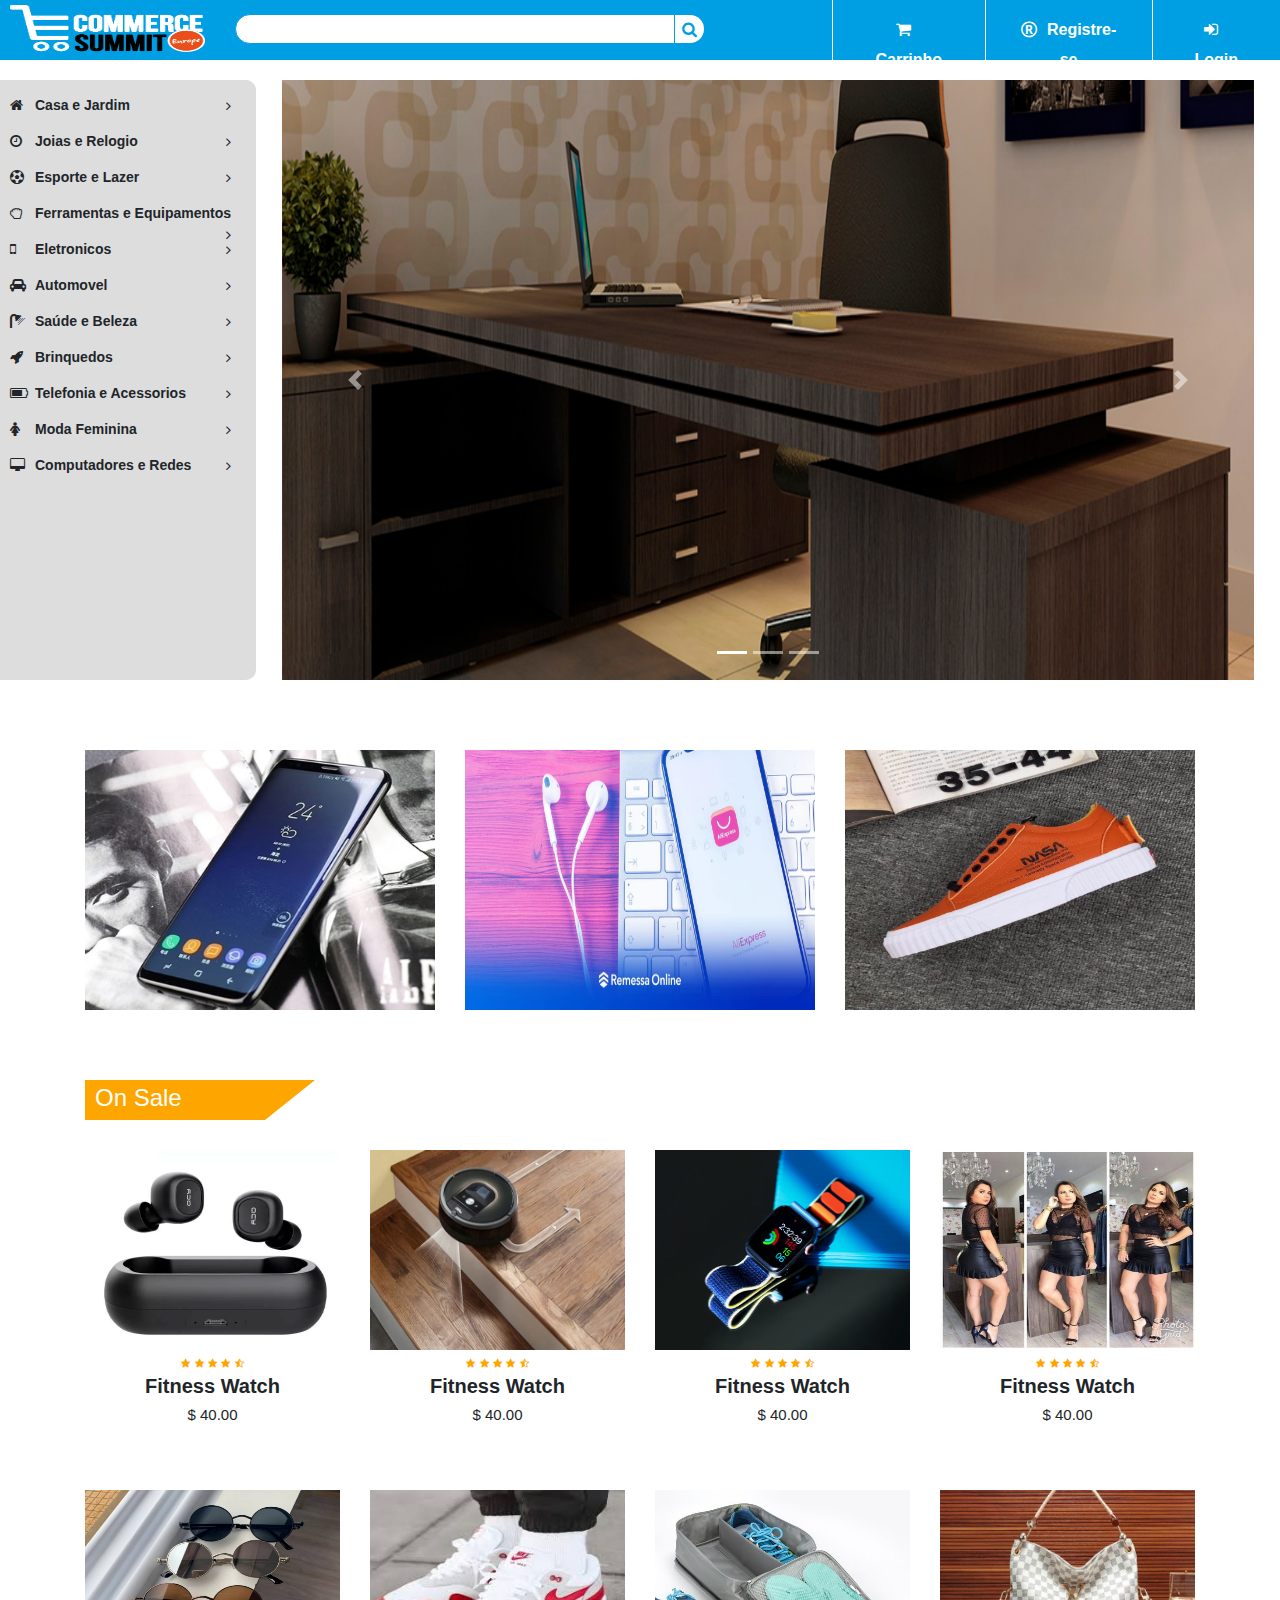
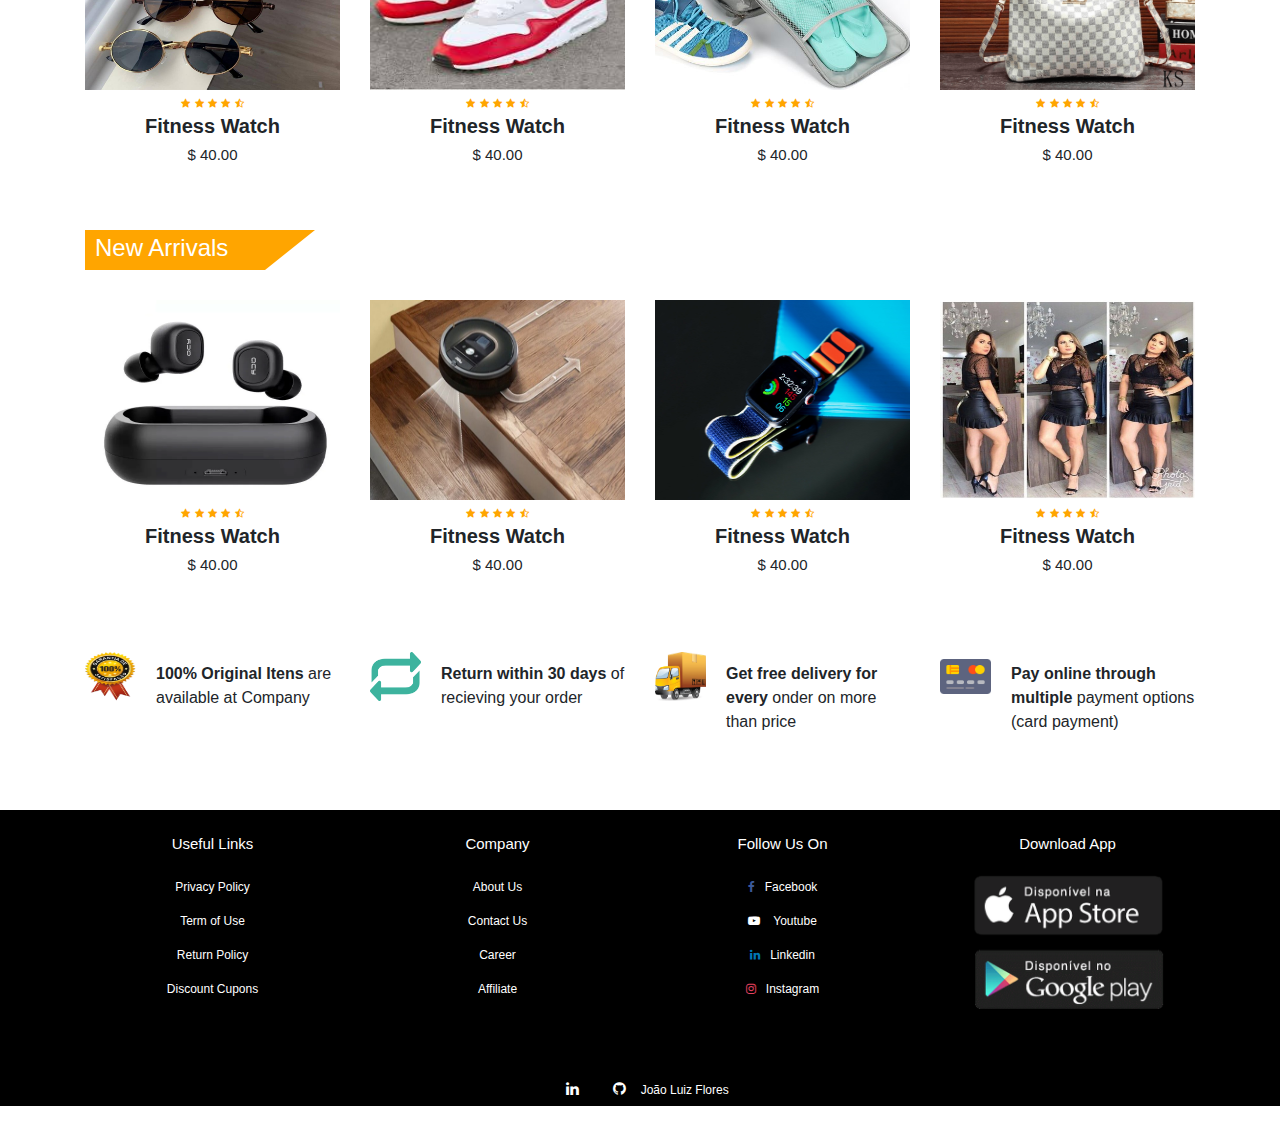
==== index.html @ a2156ac3 "e-comerce" ====
<!DOCTYPE html>
<html lang="en">
<head>
    <meta charset="UTF-8">
    <meta name="viewport" content="width=device-width, initial-scale=1.0">
    <meta http-equiv="X-UA-Compatible" content="ie=edge">
    <title>E-comerce</title>
    <link rel="stylesheet" href="assets/css/style.css">
    <link rel="stylesheet" href="https://stackpath.bootstrapcdn.com/bootstrap/4.4.1/css/bootstrap.min.css">
    <link rel="stylesheet" href="https://maxcdn.bootstrapcdn.com/font-awesome/4.7.0/css/font-awesome.min.css">
    <script src="assets/js/jquery-3.3.1.min.js"></script>
    <script src="https://stackpath.bootstrapcdn.com/bootstrap/4.4.1/js/bootstrap.min.js"></script>
    <script src="https://stackpath.bootstrapcdn.com/bootstrap/4.4.1/js/bootstrap.bundle.min.js" ></script>
</head>
<body>


    <div class="top-nav-bar " id="topo">
        <div class="menu-mobile" onclick="toggleMenu()">
            <div class="linha"></div>
            <div class="linha"></div>
            <div class="linha"></div>
        </div>
        <div class="search-box">
            <img src="assets/img/logo2.png" class="logo2" id="logo2">
            <input type="text" name="" id="" class="form-search">
            <span class="input-text"><i class="fa fa-search"></i></span>
        </div>


        <div class="menu-bar">
            <ul>
                <li><a href=""><i class="fa fa-shopping-cart"></i> Carrinho</a></li> 
                <li><a href="cadastro.html"><i class="fa fa-registered" aria-hidden="true"></i>Registre-se</a></li> 
                <li><a href=""><i class="fa fa-sign-in" aria-hidden="true"></i>Login</a></li> 
            </ul>
        </div>
    </div>



    <section class="header">
        <div class="side-menu">
            <ul>
                <li><i class="fa fa-home" ></i>Casa e Jardim<i class="fa fa-angle-right" ></i>
                    <ul>
                        <li>Sub Menu-1</li>
                        <li>Sub Menu-2</li>
                        <li>Sub Menu-3</li>
                        <li>Sub Menu-4</li>
                    </ul>
                </li>
                <li><i class="fa fa-clock-o"></i>Joias e Relogio<i class="fa fa-angle-right" > </i>
                    <ul>
                        <li>Sub Menu-1</li>
                        <li>Sub Menu-2</li>
                        <li>Sub Menu-3</li>
                        <li>Sub Menu-4</li>
                    </ul>
                </li>
                <li><i class="fa fa-futbol-o" ></i>Esporte e Lazer<i class="fa fa-angle-right" ></i>
                    <ul>
                        <li>Sub Menu-1</li>
                        <li>Sub Menu-2</li>
                        <li>Sub Menu-3</li>
                        <li>Sub Menu-4</li>
                    </ul>
                </li>

                <li><i class="fa fa-hand-rock-o" ></i>Ferramentas e Equipamentos<i class="fa fa-angle-right" ></i>
                    <ul>
                        <li>Sub Menu-1</li>
                        <li>Sub Menu-2</li>
                        <li>Sub Menu-3</li>
                        <li>Sub Menu-4</li>
                    </ul>
                </li>

                <li><i class="fa fa-mobile" ></i>Eletronicos<i class="fa fa-angle-right" ></i>
                    <ul>
                        <li>Sub Menu-1</li>
                        <li>Sub Menu-2</li>
                        <li>Sub Menu-3</li>
                        <li>Sub Menu-4</li>
                    </ul>
                </li>

                <li><i class="fa fa-car" ></i>Automovel<i class="fa fa-angle-right" ></i>
                    <ul>
                        <li>Sub Menu-1</li>
                        <li>Sub Menu-2</li>
                        <li>Sub Menu-3</li>
                        <li>Sub Menu-4</li>
                    </ul>
                </li>

                <li><i class="fa fa-shower"></i>Saúde e Beleza<i class="fa fa-angle-right" ></i>
                    <ul>
                        <li>Sub Menu-1</li>
                        <li>Sub Menu-2</li>
                        <li>Sub Menu-3</li>
                        <li>Sub Menu-4</li>
                    </ul>
                </li>

                <li><i class="fa fa-rocket" ></i>Brinquedos<i class="fa fa-angle-right" ></i>
                    <ul>
                        <li>Sub Menu-1</li>
                        <li>Sub Menu-2</li>
                        <li>Sub Menu-3</li>
                        <li>Sub Menu-4</li>
                    </ul>
                </li>

                <li><i class="fa fa-battery-three-quarters"></i>Telefonia e Acessorios<i class="fa fa-angle-right" ></i>
                    <ul>
                        <li>Sub Menu-1</li>
                        <li>Sub Menu-2</li>
                        <li>Sub Menu-3</li>
                        <li>Sub Menu-4</li>
                    </ul>
                </li>

                <li><i class="fa fa-female" ></i>Moda Feminina<i class="fa fa-angle-right" ></i>
                    <ul>
                        <li>Sub Menu-1</li>
                        <li>Sub Menu-2</li>
                        <li>Sub Menu-3</li>
                        <li>Sub Menu-4</li>
                    </ul>
                </li>

                <li><i class="fa fa-desktop" ></i>Computadores e Redes<i class="fa fa-angle-right" ></i>
                    <ul>
                        <li>Sub Menu-1</li>
                        <li>Sub Menu-2</li>
                        <li>Sub Menu-3</li>
                        <li>Sub Menu-4</li>
                    </ul>
                </li>
            </ul>
        </div>
    

        <div class="banner">
            <div id="carouselExampleIndicators" class="carousel slide" data-ride="carousel">
                <ol class="carousel-indicators">
                  <li data-target="#carouselExampleIndicators" data-slide-to="0" class="active"></li>
                  <li data-target="#carouselExampleIndicators" data-slide-to="1"></li>
                  <li data-target="#carouselExampleIndicators" data-slide-to="2"></li>
                </ol>
                <div class="carousel-inner">
                  <div class="carousel-item active">
                    <img class="d-block w-100" src="assets/img/bg01.jpg" alt="First slide">
                  </div>
                  <div class="carousel-item">
                    <img class="d-block w-100" src="assets/img/bg02.jpg" alt="Second slide">
                  </div>
                  <div class="carousel-item">
                    <img class="d-block w-100" src="assets/img/bg03.jpg" alt="Third slide">
                  </div>
                </div>
                <a class="carousel-control-prev" href="#carouselExampleIndicators" role="button" data-slide="prev">
                  <span class="carousel-control-prev-icon" aria-hidden="true"></span>
                  <span class="sr-only">Previous</span>
                </a>
                <a class="carousel-control-next" href="#carouselExampleIndicators" role="button" data-slide="next">
                  <span class="carousel-control-next-icon" aria-hidden="true"></span>
                  <span class="sr-only">Next</span>
                </a>
              </div>
        </div>


       
    </section>



    <section class="featured-categories">
        <div class="container">
            <div class="row">
                <div class="col-md-4 apagar">
                    <img src="assets/img/pro01.jpg">
                </div>

                <div class="col-md-4 apagar">
                    <img src="assets/img/pro02.jpg">
                </div>

                <div class="col-md-4 apagar">
                    <img src="assets/img/pro03.jpg">
                </div>
            </div>
        </div>
    </section>




    <section class="on-sale">
        <div class="container">
            <div class="title-box">
                <h2>On Sale</h2>
            </div>
            <div class="row">
                <div class="col-md-3">
                    <div class="product-top">
                        <img src="assets/img/pro03.webp">

                        <div class="overlay-right">
                            <button type="button" class="btn btn-secondaty" title="Quick Shop">
                                <i class="fa fa-eye"> </i>
                            </button>

                            <button type="button" class="btn btn-secondaty" title="Add to Wish-List">
                                <i class="fa fa-heart-o"> </i>
                            </button>

                            <button type="button" class="btn btn-secondaty" title="Add to Cart">
                                <i class="fa fa-shopping-cart"> </i>
                            </button>
                        </div>
                    </div>
                    
                    
                    <div class="product-bottom text-center">
                        <i class="fa fa-star"></i>
                        <i class="fa fa-star"></i>
                        <i class="fa fa-star"></i>
                        <i class="fa fa-star"></i>
                        <i class="fa fa-star-half-o"></i>
                            <h3>Fitness Watch</h3>
                            <h5>$ 40.00</h5>
                    </div>

                </div>

                <div class="col-md-3">
                    <div class="product-top">
                        <img src="assets/img/gal01.jpg">

                        <div class="overlay-right">
                            <button type="button" class="btn btn-secondaty" title="Quick Shop">
                                <i class="fa fa-eye"> </i>
                            </button>

                            <button type="button" class="btn btn-secondaty" title="Add to Wish-List">
                                <i class="fa fa-heart-o"> </i>
                            </button>

                            <button type="button" class="btn btn-secondaty" title="Add to Cart">
                                <i class="fa fa-shopping-cart"> </i>
                            </button>
                        </div>
                    </div>
                    
                    
                    <div class="product-bottom text-center">
                        <i class="fa fa-star"></i>
                        <i class="fa fa-star"></i>
                        <i class="fa fa-star"></i>
                        <i class="fa fa-star"></i>
                        <i class="fa fa-star-half-o"></i>
                            <h3>Fitness Watch</h3>
                            <h5>$ 40.00</h5>
                    </div>

                </div>

                <div class="col-md-3">
                    <div class="product-top">
                        <img src="assets/img/gal04.jpg">

                        <div class="overlay-right">
                            <button type="button" class="btn btn-secondaty" title="Quick Shop">
                                <i class="fa fa-eye"> </i>
                            </button>

                            <button type="button" class="btn btn-secondaty" title="Add to Wish-List">
                                <i class="fa fa-heart-o"> </i>
                            </button>

                            <button type="button" class="btn btn-secondaty" title="Add to Cart">
                                <i class="fa fa-shopping-cart"> </i>
                            </button>
                        </div>
                    </div>
                    
                    
                    <div class="product-bottom text-center">
                        <i class="fa fa-star"></i>
                        <i class="fa fa-star"></i>
                        <i class="fa fa-star"></i>
                        <i class="fa fa-star"></i>
                        <i class="fa fa-star-half-o"></i>
                            <h3>Fitness Watch</h3>
                            <h5>$ 40.00</h5>
                    </div>

                </div>

                <div class="col-md-3">
                    <div class="product-top">
                        <img src="assets/img/gal06.jpg">

                        <div class="overlay-right">
                            <button type="button" class="btn btn-secondaty" title="Quick Shop">
                                <i class="fa fa-eye"> </i>
                            </button>

                            <button type="button" class="btn btn-secondaty" title="Add to Wish-List">
                                <i class="fa fa-heart-o"> </i>
                            </button>

                            <button type="button" class="btn btn-secondaty" title="Add to Cart">
                                <i class="fa fa-shopping-cart"> </i>
                            </button>
                        </div>
                    </div>
                    
                    
                    <div class="product-bottom text-center">
                        <i class="fa fa-star"></i>
                        <i class="fa fa-star"></i>
                        <i class="fa fa-star"></i>
                        <i class="fa fa-star"></i>
                        <i class="fa fa-star-half-o"></i>
                            <h3>Fitness Watch</h3>
                            <h5>$ 40.00</h5>
                    </div>

                </div>
            </div>




            <div class="row mt-5">
                <div class="col-md-3">
                    <div class="product-top">
                        <img src="assets/img/gale05.jpg">

                        <div class="overlay-right">
                            <button type="button" class="btn btn-secondaty" title="Quick Shop">
                                <i class="fa fa-eye"> </i>
                            </button>

                            <button type="button" class="btn btn-secondaty" title="Add to Wish-List">
                                <i class="fa fa-heart-o"> </i>
                            </button>

                            <button type="button" class="btn btn-secondaty" title="Add to Cart">
                                <i class="fa fa-shopping-cart"> </i>
                            </button>
                        </div>
                    </div>
                    
                    
                    <div class="product-bottom text-center">
                        <i class="fa fa-star"></i>
                        <i class="fa fa-star"></i>
                        <i class="fa fa-star"></i>
                        <i class="fa fa-star"></i>
                        <i class="fa fa-star-half-o"></i>
                            <h3>Fitness Watch</h3>
                            <h5>$ 40.00</h5>
                    </div>

                </div>

                <div class="col-md-3">
                    <div class="product-top">
                        <img src="assets/img/gal03.jpeg">

                        <div class="overlay-right">
                            <button type="button" class="btn btn-secondaty" title="Quick Shop">
                                <i class="fa fa-eye"> </i>
                            </button>

                            <button type="button" class="btn btn-secondaty" title="Add to Wish-List">
                                <i class="fa fa-heart-o"> </i>
                            </button>

                            <button type="button" class="btn btn-secondaty" title="Add to Cart">
                                <i class="fa fa-shopping-cart"> </i>
                            </button>
                        </div>
                    </div>
                    
                    
                    <div class="product-bottom text-center">
                        <i class="fa fa-star"></i>
                        <i class="fa fa-star"></i>
                        <i class="fa fa-star"></i>
                        <i class="fa fa-star"></i>
                        <i class="fa fa-star-half-o"></i>
                            <h3>Fitness Watch</h3>
                            <h5>$ 40.00</h5>
                    </div>

                </div>

                <div class="col-md-3">
                    <div class="product-top">
                        <img src="assets/img/gal07.jpg">

                        <div class="overlay-right">
                            <button type="button" class="btn btn-secondaty" title="Quick Shop">
                                <i class="fa fa-eye"> </i>
                            </button>

                            <button type="button" class="btn btn-secondaty" title="Add to Wish-List">
                                <i class="fa fa-heart-o"> </i>
                            </button>

                            <button type="button" class="btn btn-secondaty" title="Add to Cart">
                                <i class="fa fa-shopping-cart"> </i>
                            </button>
                        </div>
                    </div>
                    
                    
                    <div class="product-bottom text-center">
                        <i class="fa fa-star"></i>
                        <i class="fa fa-star"></i>
                        <i class="fa fa-star"></i>
                        <i class="fa fa-star"></i>
                        <i class="fa fa-star-half-o"></i>
                            <h3>Fitness Watch</h3>
                            <h5>$ 40.00</h5>
                    </div>

                </div>

                <div class="col-md-3">
                    <div class="product-top">
                        <img src="assets/img/gal08.png">

                        <div class="overlay-right">
                            <button type="button" class="btn btn-secondaty" title="Quick Shop">
                                <i class="fa fa-eye"> </i>
                            </button>

                            <button type="button" class="btn btn-secondaty" title="Add to Wish-List">
                                <i class="fa fa-heart-o"> </i>
                            </button>

                            <button type="button" class="btn btn-secondaty" title="Add to Cart">
                                <i class="fa fa-shopping-cart"> </i>
                            </button>
                        </div>
                    </div>
                    
                    
                    <div class="product-bottom text-center">
                        <i class="fa fa-star"></i>
                        <i class="fa fa-star"></i>
                        <i class="fa fa-star"></i>
                        <i class="fa fa-star"></i>
                        <i class="fa fa-star-half-o"></i>
                            <h3>Fitness Watch</h3>
                            <h5>$ 40.00</h5>
                    </div>

                </div>
            </div>
        </div>
    </section>


    <section class="new-products mt-5">
        <div class="container">
            <div class="title-box">
                <h2>New Arrivals</h2>
            </div>
            <div class="row">
                <div class="col-md-3">
                    <div class="product-top">
                        <img src="assets/img/pro03.webp">

                        <div class="overlay-right">
                            <button type="button" class="btn btn-secondaty" title="Quick Shop">
                                <i class="fa fa-eye"> </i>
                            </button>

                            <button type="button" class="btn btn-secondaty" title="Add to Wish-List">
                                <i class="fa fa-heart-o"> </i>
                            </button>

                            <button type="button" class="btn btn-secondaty" title="Add to Cart">
                                <i class="fa fa-shopping-cart"> </i>
                            </button>
                        </div>
                    </div>
                    
                    
                    <div class="product-bottom text-center">
                        <i class="fa fa-star"></i>
                        <i class="fa fa-star"></i>
                        <i class="fa fa-star"></i>
                        <i class="fa fa-star"></i>
                        <i class="fa fa-star-half-o"></i>
                            <h3>Fitness Watch</h3>
                            <h5>$ 40.00</h5>
                    </div>

                </div>

                <div class="col-md-3">
                    <div class="product-top">
                        <img src="assets/img/gal01.jpg">

                        <div class="overlay-right">
                            <button type="button" class="btn btn-secondaty" title="Quick Shop">
                                <i class="fa fa-eye"> </i>
                            </button>

                            <button type="button" class="btn btn-secondaty" title="Add to Wish-List">
                                <i class="fa fa-heart-o"> </i>
                            </button>

                            <button type="button" class="btn btn-secondaty" title="Add to Cart">
                                <i class="fa fa-shopping-cart"> </i>
                            </button>
                        </div>
                    </div>
                    
                    
                    <div class="product-bottom text-center">
                        <i class="fa fa-star"></i>
                        <i class="fa fa-star"></i>
                        <i class="fa fa-star"></i>
                        <i class="fa fa-star"></i>
                        <i class="fa fa-star-half-o"></i>
                            <h3>Fitness Watch</h3>
                            <h5>$ 40.00</h5>
                    </div>

                </div>

                <div class="col-md-3">
                    <div class="product-top">
                        <img src="assets/img/gal04.jpg">

                        <div class="overlay-right">
                            <button type="button" class="btn btn-secondaty" title="Quick Shop">
                                <i class="fa fa-eye"> </i>
                            </button>

                            <button type="button" class="btn btn-secondaty" title="Add to Wish-List">
                                <i class="fa fa-heart-o"> </i>
                            </button>

                            <button type="button" class="btn btn-secondaty" title="Add to Cart">
                                <i class="fa fa-shopping-cart"> </i>
                            </button>
                        </div>
                    </div>
                    
                    
                    <div class="product-bottom text-center">
                        <i class="fa fa-star"></i>
                        <i class="fa fa-star"></i>
                        <i class="fa fa-star"></i>
                        <i class="fa fa-star"></i>
                        <i class="fa fa-star-half-o"></i>
                            <h3>Fitness Watch</h3>
                            <h5>$ 40.00</h5>
                    </div>

                </div>

                <div class="col-md-3">
                    <div class="product-top">
                        <img src="assets/img/gal06.jpg">

                        <div class="overlay-right">
                            <button type="button" class="btn btn-secondaty" title="Quick Shop">
                                <i class="fa fa-eye"> </i>
                            </button>

                            <button type="button" class="btn btn-secondaty" title="Add to Wish-List">
                                <i class="fa fa-heart-o"> </i>
                            </button>

                            <button type="button" class="btn btn-secondaty" title="Add to Cart">
                                <i class="fa fa-shopping-cart"> </i>
                            </button>
                        </div>
                    </div>
                    
                    
                    <div class="product-bottom text-center">
                        <i class="fa fa-star"></i>
                        <i class="fa fa-star"></i>
                        <i class="fa fa-star"></i>
                        <i class="fa fa-star"></i>
                        <i class="fa fa-star-half-o"></i>
                            <h3>Fitness Watch</h3>
                            <h5>$ 40.00</h5>
                    </div>

                </div>
            </div>
        </div>    
        


    </section>




    <section class="website-features">
        <div class="container">
            <div class="row">
                <div class="col-md-3 fearure-box" >
                    <img src="assets/img/selo-garantia.png">
                        <div class="feature-text">
                            <p><b>100% Original Itens</b> are available at Company</p>
                        </div>
                </div>

                <div class="col-md-3 fearure-box" >
                    <img src="assets/img/arrow.webp">
                        <div class="feature-text">
                            <p><b>Return within 30 days</b> of recieving your order</p>
                        </div>
                </div>

                <div class="col-md-3 fearure-box" >
                    <img src="assets/img/frete.webp">
                        <div class="feature-text">
                            <p><b>Get free delivery for every</b> onder on more than price</p>
                        </div>
                </div>

                <div class="col-md-3 fearure-box" >
                    <img src="assets/img/card.png">
                        <div class="feature-text">
                            <p><b>Pay online through multiple</b>  payment options (card payment) </p>
                        </div>
                </div>
            </div>
        </div>
    </section>


    <section class="footer">
        <div class="container text-center">
            <div class="row">
                <div class="col-md-3">
                    <h1>Useful Links</h1>
                    <p>Privacy Policy</p>
                    <p>Term of Use</p>
                    <p>Return Policy</p>
                    <p>Discount Cupons</p>
                </div>

                <div class="col-md-3">
                    <h1>Company</h1>
                    <p>About Us</p>
                    <p>Contact Us</p>
                    <p>Career</p>
                    <p>Affiliate</p>
                </div>

                <div class="col-md-3 icons-social ">
                    <h1>Follow Us On</h1>
                    <p><i class="fa fa-facebook" style="color:#3b5999 ;"></i>Facebook</p>
                    <p><i class="fa fa-youtube-play" style="color:#fff ;"></i> Youtube</p>
                    <p><i class="fa fa-linkedin" style="color:#0077B5 ;"></i>Linkedin</p>
                    <p><i class="fa fa-instagram" style="color:#e4405f"></i>Instagram</p>
                </div>

                <div class="col-md-3 footer-image">
                    <h1>Download App</h1>
                    <img src="assets/img/app.webp">
                </div>
            </div>
            <hr>
            <p class="copyright"><i class="fa fa-linkedin"></i> <i class="fa fa-github"></i>João Luiz Flores</p>
        </div>
    </section>


    

</body>
</html>
---- assets/css/style.css ----
*{
    margin: 0;
    padding: 0;
    box-sizing: border-box;
}

body{
    background-color: #f1f3f4;
    font-family: sans-serif;
}

.top-nav-bar{
    height: 60px;
    width: 100%;
    transition: 0.6s;
    z-index: 1000;
    border-bottom: 3px solid #009fe3;
    margin-bottom: 20px;
    background:  #009fe3;
    display:flex;
    justify-content: space-between;
}

.top-nav-bar.sticky{
    background:  #009fe3;
}


.logo2{
    height: 47px;
    width: 200px;
    margin: 5px 10px;
    margin-right: 30px;
}


.form-search{
    border-radius: 20px 0 0 20px;
    border: 1px solid #009fe3;
    width: 450px;
    height: 30px;
    align-self: center;
    
}

.input-text{
    border-radius: 0 20px 20px 0;
    background: #fff;
    height: 28px;
    width: 30px;
    align-self: center;
    line-height: 30px;
    text-align: center;
    color: #009fe3;
    cursor: pointer;
   
}

.search-box{
    display: inline-flex;
    width: 55%;
}

.menu-bar{
    width: 35%;
    height: 60px;
    float: right;

}



.menu-bar ul {
    display: inline-flex;
    float: right;
    
    margin-bottom: 3px;

}

.menu-bar ul li{
    border-left: 1px solid #fff;
    list-style: none;
    padding: 15px 35px;
    text-align: center;
    background: #009fe3;
    cursor: pointer;
    height: 60px;
    line-height: 30px;
}

.menu-bar ul li a {
    font-size: 16px;
    font-weight: bold;
    color: white;
    text-decoration: none;
}

.menu-bar ul li a .fa{
    margin-right: 10px;
}



.side-menu{
    height: 600px;
    width:20% ;
    font-size: 14px;
    float: left;
    z-index: 2;
    background-color: #ddd;
    border-radius: 0 10px 10px 0;
    z-index: 10;
    border-right: 5px solid #ddd;
    
}






.side-menu ul {
    margin-left: 10px;
    
    
}

.side-menu ul li{
    list-style: none;
    font-weight: bold;
    margin-top: 15px;
    cursor: pointer;
   
    
    
}

.side-menu ul li .fa{
    margin-left: 0px;
    margin-right: 10px;
    height: 10px;
    width: 15px;
}


.side-menu ul li:hover{
    color: #009fe3;
    
    
    
}

.side-menu ul li ul{
    display: none;
    z-index: 10;
    border-left: none;
  
  

}

.side-menu ul li:hover ul {
    
    display: block;
    height: 400px;
    margin-left: 19%;
    padding: 0 100px 10px 10px;
    position: fixed;
    background: #ececec;
    box-shadow: 1px 1px 4px 1px rgba(0,0,0,0.5);
    transform: translateY(-40px);
    border-left: none;
    border-radius: 0 10px 10px 0;
    
}

.side-menu ul li ul li:hover{
    color: black;
    transition: 1s
}



.fa-angle-right{
    margin-top: 4px;
    margin-right: 8px;
    float: right;

}

.menu-mobile{
    height: 60px;
    width: 60px;
    background-color: #ddd;
    cursor: pointer;
    display: none;
    
}

.linha{
    width: 40px;
    height: 3px;
    margin: 12px 10px;
    background-color: white;
}


.menu_open {
    transform: translateX(0px);
    transition: transform 200ms linear;
  }
  
  .menu_close {
    transform: translateX(-310px);
    transition: transform 200ms linear;
  }


  .banner{
      height: 600px;
      width: 76%;
      background-color: tomato;
      margin-left: 2%;
      margin-right: 2%;
  }

.header{
      display: flex;
  }

  .carousel-item img{
      height: 600px;
      width: 100%;
      
  }


  .featured-categories{
      margin:  50px 0;

  }

  .featured-categories img{
      width: 100%;
      padding: 20px 0;
      transition: 1s;
      cursor: pointer;
      height: 300px;
      width: 350px;
      
  }
  

  .featured-categories img:hover{
    transform: scale(1.1);
  }


  .title-box{
      background: orange;
      color:#fff;
      width: 180px;
      padding: 4px 10px;
      height: 40px;
      margin-bottom: 30px;
      display: flex;
      
  }

.title-box h2{
    font-size: 24px;

}

.title-box::after{
    content: '';
    border-top: 40px solid orange;
    border-right: 50px solid transparent;
    position: absolute;
    display: flex;
    margin-top: -4px;
    margin-left: 170px;
}


.product-top img{   
    width: 100%;
    height: 200px;

}

.overlay-right{
    display: block;
    opacity: 0;
    position: absolute;
    top: 10%;
    margin-left: 0;
    width: 70px;

}

.overlay-right .fa{
    cursor: pointer;
    background: #fff;
    color: #000;
    height: 35px;
    width: 35px;
    font-size: 20px;
    padding: 7px;
    margin-top: 5%;
    margin-bottom: 5%;

}

.overlay-right .btn-secondary{
    background: none !important;
    border: none !important;
    box-shadow: none !important;
}

.product-top:hover .overlay-right {
    opacity: 1;
    margin-left: 5%;
    transition: 0.5s;

}


.product-bottom .fa{
    color: orange;
    font-size: 10px;

}

.product-bottom h3{
    font-size: 20px;
    font-weight: bold;

}

.product-bottom h5{
    font-size: 15px;
    padding-bottom: 10px;
}


.new-products{
    margin: 50px 0;
}


.website-features{
    margin: 60px 0;

}

.website-features img{
    width: 20%;
    height: 50%;
    
}

.feature-text{
    margin-top: 10px;
    float: right;
    width: 80%;
    padding-left: 20px;
}

.feature-box{
   padding-top: 20px;
}



.footer{
    margin-top: 50px;
    background: #000;
    color: #fff;
}

.footer h1{
    font-size: 15px;
    margin: 25px 0;

}

.footer p {
    font-size: 12px;
}

.footer-image img{
    height: 200px;
    margin-top: -40px;
}

.copyright .fa{
    margin: 10px 15px;
    font-size: 15px;
}


.icons-social .fa{
    margin-right: 10px;
}







































@media only screen and (max-width:980px) {
    .top-nav-bar{
        height: 118px;
        
    }

    .search-box{
        width: 70%;
    }

        .menu-bar{
            width: 100%;
        }

        .menu-bar ul{
            margin: 10px 0;
            width: 100%;
        }

        .menu-bar ul li{
            height: 57px;
            width: 100%;
           
        }

        .menu-bar ul li a{
            font-size: 12px;
        }


        .logo,.logo2{
            width: 30%;
        }




}


















.conteudo{
    height: 2000px;
}
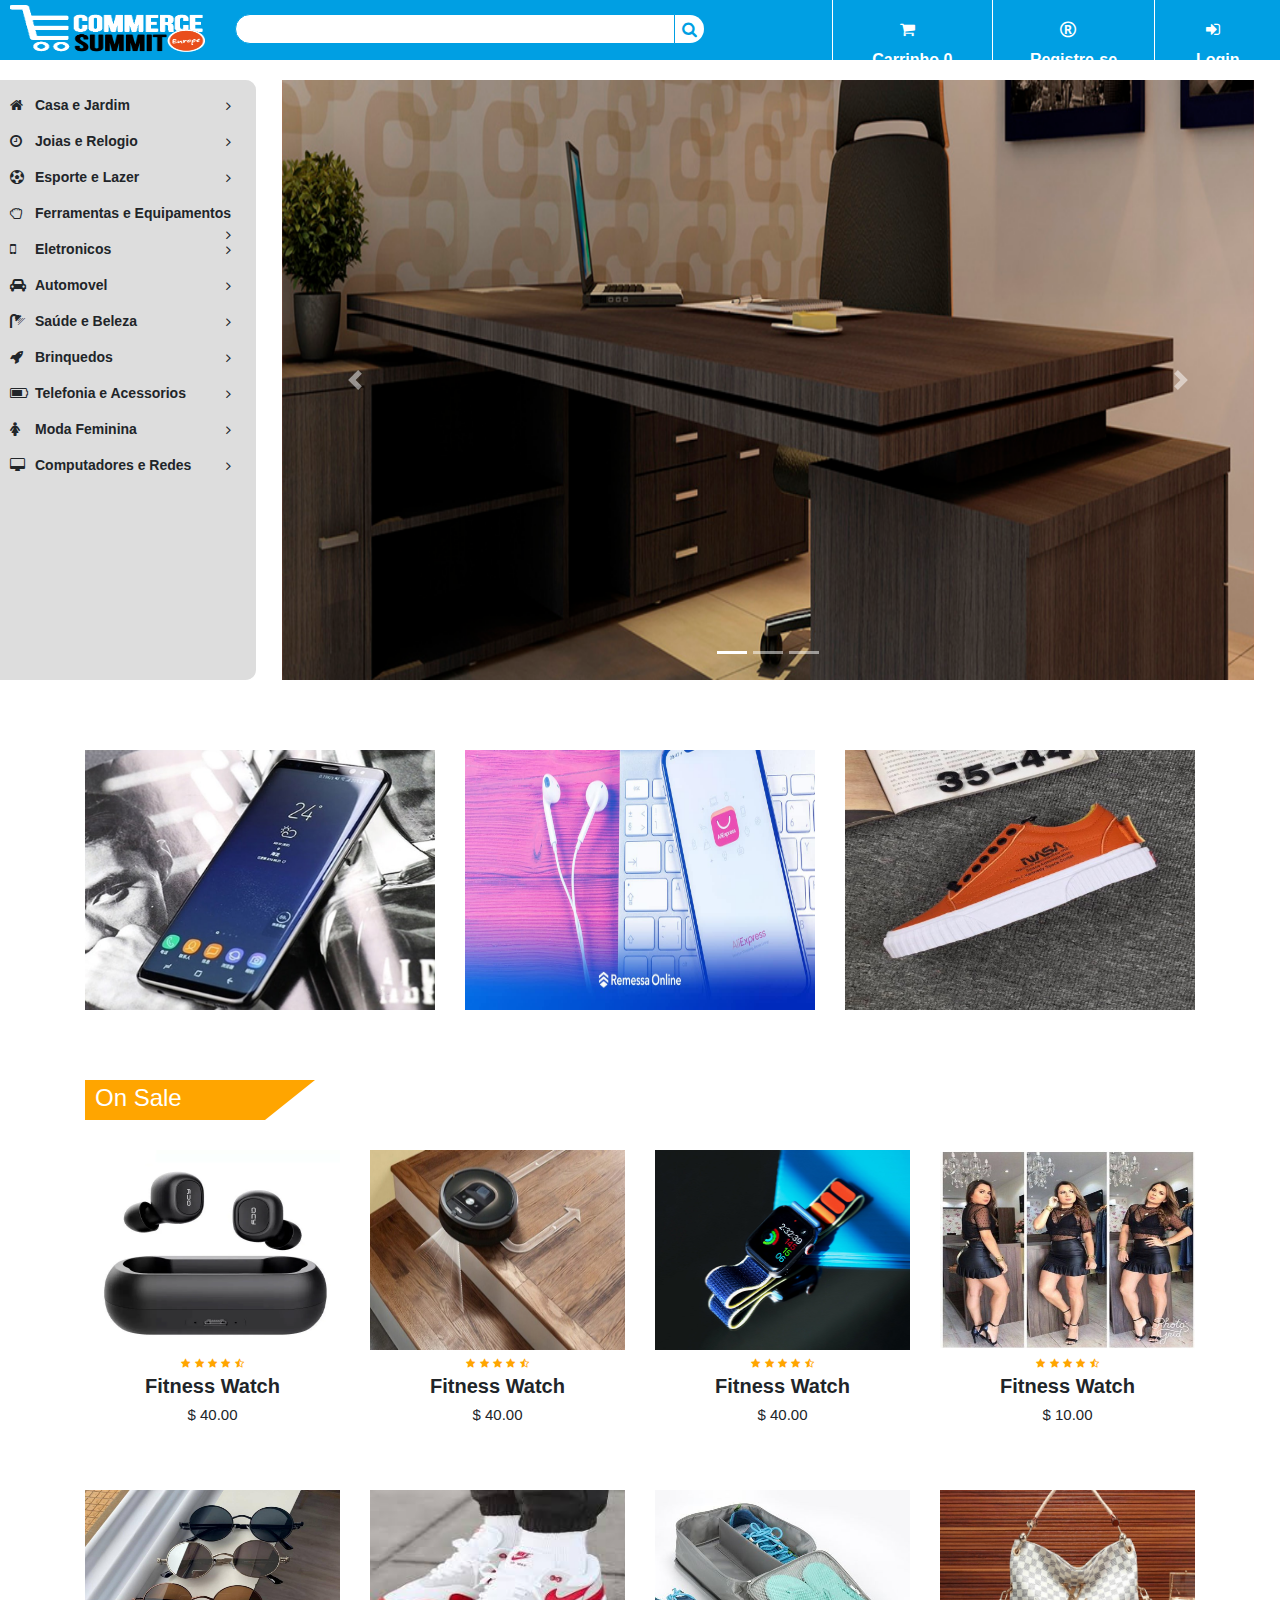
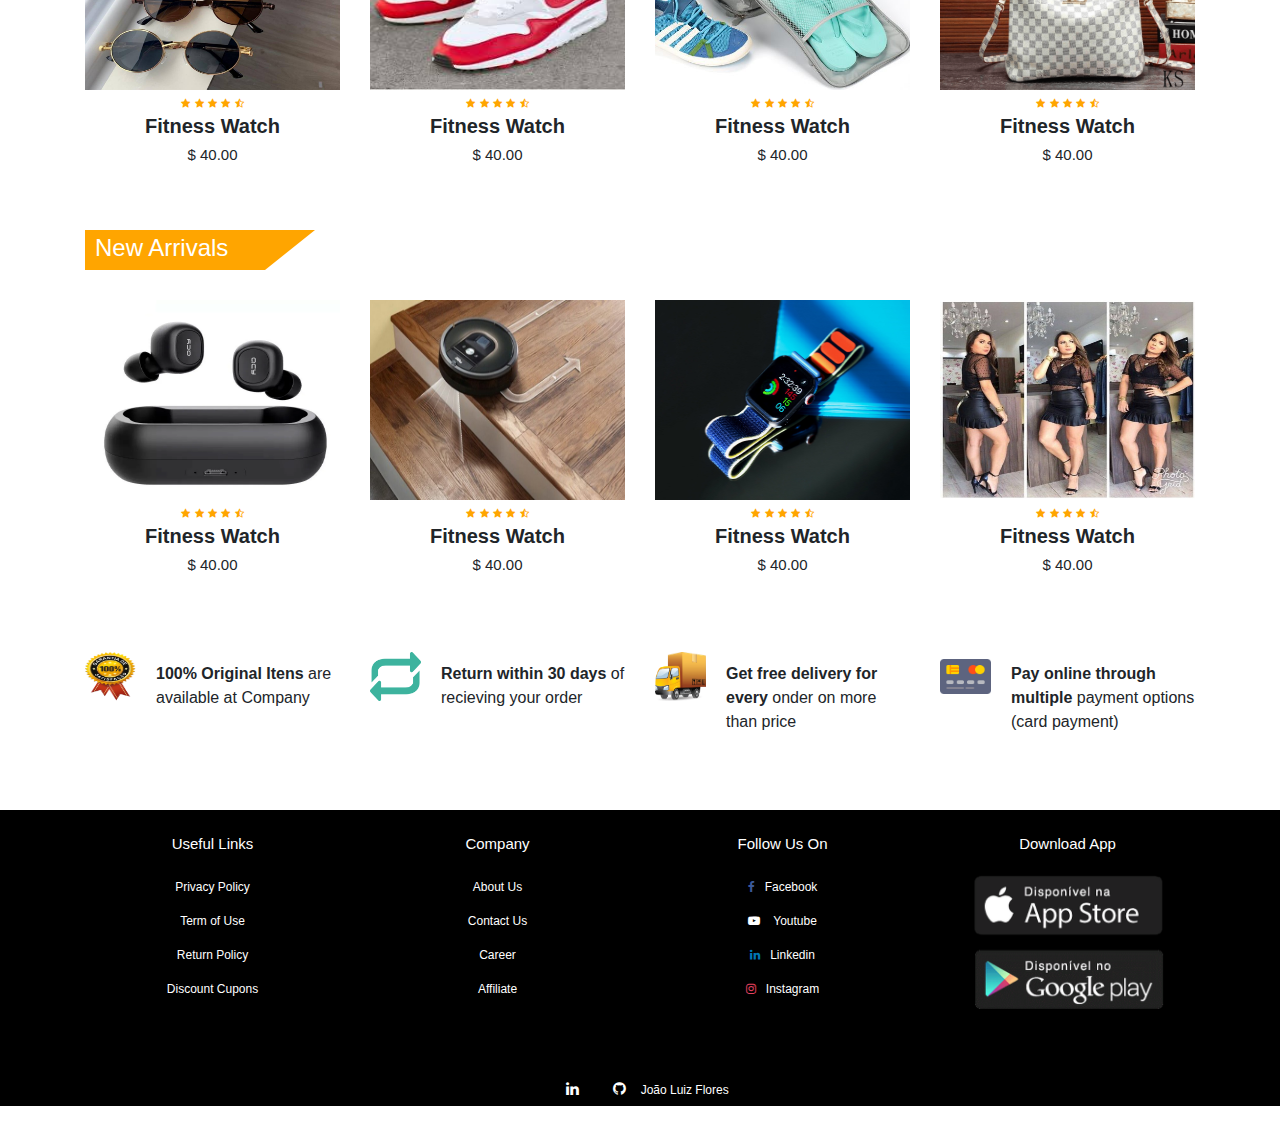
==== commit c5c0ed03: "80% do carrinho" ====
--- a/index.html
+++ b/index.html
@@ -11,6 +11,7 @@
     <script src="assets/js/jquery-3.3.1.min.js"></script>
     <script src="https://stackpath.bootstrapcdn.com/bootstrap/4.4.1/js/bootstrap.min.js"></script>
     <script src="https://stackpath.bootstrapcdn.com/bootstrap/4.4.1/js/bootstrap.bundle.min.js" ></script>
+   
 </head>
 <body>
 
@@ -30,7 +31,7 @@
 
         <div class="menu-bar">
             <ul>
-                <li><a href=""><i class="fa fa-shopping-cart"></i> Carrinho</a></li> 
+                <li><a href="cart.html"><i class="fa fa-shopping-cart"></i> Carrinho <span class="cart-item">0</span></a></li> 
                 <li><a href="cadastro.html"><i class="fa fa-registered" aria-hidden="true"></i>Registre-se</a></li> 
                 <li><a href=""><i class="fa fa-sign-in" aria-hidden="true"></i>Login</a></li> 
             </ul>
@@ -217,9 +218,11 @@
                                 <i class="fa fa-heart-o"> </i>
                             </button>
 
-                            <button type="button" class="btn btn-secondaty" title="Add to Cart">
-                                <i class="fa fa-shopping-cart"> </i>
-                            </button>
+                            
+                            <button type="button" class="btn btn-secondaty  add-cart cart-1" title="Add to Cart">
+                               <i class="fa fa-shopping-cart"> </i>
+                            </button>
+                            
                         </div>
                     </div>
                     
@@ -248,8 +251,8 @@
                             <button type="button" class="btn btn-secondaty" title="Add to Wish-List">
                                 <i class="fa fa-heart-o"> </i>
                             </button>
-
-                            <button type="button" class="btn btn-secondaty" title="Add to Cart">
+                                
+                            <button type="button" class="btn btn-secondaty add-cart cart-2" title="Add to Cart">
                                 <i class="fa fa-shopping-cart"> </i>
                             </button>
                         </div>
@@ -281,7 +284,7 @@
                                 <i class="fa fa-heart-o"> </i>
                             </button>
 
-                            <button type="button" class="btn btn-secondaty" title="Add to Cart">
+                            <button type="button" class="btn btn-secondaty add-cart cart-3" title="Add to Cart">
                                 <i class="fa fa-shopping-cart"> </i>
                             </button>
                         </div>
@@ -313,21 +316,21 @@
                                 <i class="fa fa-heart-o"> </i>
                             </button>
 
-                            <button type="button" class="btn btn-secondaty" title="Add to Cart">
-                                <i class="fa fa-shopping-cart"> </i>
-                            </button>
-                        </div>
-                    </div>
-                    
-                    
-                    <div class="product-bottom text-center">
-                        <i class="fa fa-star"></i>
-                        <i class="fa fa-star"></i>
-                        <i class="fa fa-star"></i>
-                        <i class="fa fa-star"></i>
-                        <i class="fa fa-star-half-o"></i>
-                            <h3>Fitness Watch</h3>
-                            <h5>$ 40.00</h5>
+                            <button type="button" class="btn btn-secondaty add-cart cart-4" title="Add to Cart">
+                                <i class="fa fa-shopping-cart"> </i>
+                            </button>
+                        </div>
+                    </div>
+                    
+                    
+                    <div class="product-bottom text-center">
+                        <i class="fa fa-star"></i>
+                        <i class="fa fa-star"></i>
+                        <i class="fa fa-star"></i>
+                        <i class="fa fa-star"></i>
+                        <i class="fa fa-star-half-o"></i>
+                            <h3>Fitness Watch</h3>
+                            <h5>$ 10.00</h5>
                     </div>
 
                 </div>
@@ -350,7 +353,7 @@
                                 <i class="fa fa-heart-o"> </i>
                             </button>
 
-                            <button type="button" class="btn btn-secondaty" title="Add to Cart">
+                            <button type="button" class="btn btn-secondaty add-cart cart-5" title="Add to Cart">
                                 <i class="fa fa-shopping-cart"> </i>
                             </button>
                         </div>
@@ -382,7 +385,7 @@
                                 <i class="fa fa-heart-o"> </i>
                             </button>
 
-                            <button type="button" class="btn btn-secondaty" title="Add to Cart">
+                            <button type="button" class="btn btn-secondaty add-cart cart-6" title="Add to Cart">
                                 <i class="fa fa-shopping-cart"> </i>
                             </button>
                         </div>
@@ -414,7 +417,7 @@
                                 <i class="fa fa-heart-o"> </i>
                             </button>
 
-                            <button type="button" class="btn btn-secondaty" title="Add to Cart">
+                            <button type="button" class="btn btn-secondaty add-cart cart-7" title="Add to Cart">
                                 <i class="fa fa-shopping-cart"> </i>
                             </button>
                         </div>
@@ -446,7 +449,7 @@
                                 <i class="fa fa-heart-o"> </i>
                             </button>
 
-                            <button type="button" class="btn btn-secondaty" title="Add to Cart">
+                            <button type="button" class="btn btn-secondaty add-cart cart-8" title="Add to Cart">
                                 <i class="fa fa-shopping-cart"> </i>
                             </button>
                         </div>
@@ -685,7 +688,8 @@
     </section>
 
 
-    
-
+
+
+    <script src="assets/js/home.js"></script>
 </body>
 </html>--- a/assets/css/style.css
+++ b/assets/css/style.css
@@ -1,5 +1,3 @@
-
-
 
 
 *{
@@ -412,6 +410,62 @@
 
 
 
+.product-container{
+    max-width: 650px;
+    justify-content: space-around;
+    margin: 0 auto;
+    margin-top: 20px;
+    display: flex;
+    justify-content: center;
+    flex-wrap: wrap;
+    height: 500px;
+}
+
+
+.product-header{
+    width: 100%;
+    max-width: 650px;
+    display: flex;
+    justify-content: flex-start;
+    border-bottom: 4px solid lightgrey;
+    margin: 0 auto;
+}
+
+.product-title{
+    width: 45%;
+}
+
+.product-price{
+    width: 15%;
+    
+    display: flex;
+    align-items: center;
+}
+
+.product-quantidade{
+    width: 30%;
+    
+    display: flex;
+    align-items: center;
+}
+
+.product-total{
+    width: 10%;
+  
+    display: flex;
+    align-items: center;
+}
+
+
+.product{
+    width: 45%;
+    display: flex;
+    justify-content: space-around;
+    align-items: center;
+    padding: 10px 0;
+    border-bottom: 1px solid lightgrey;
+}
+
 
 
 
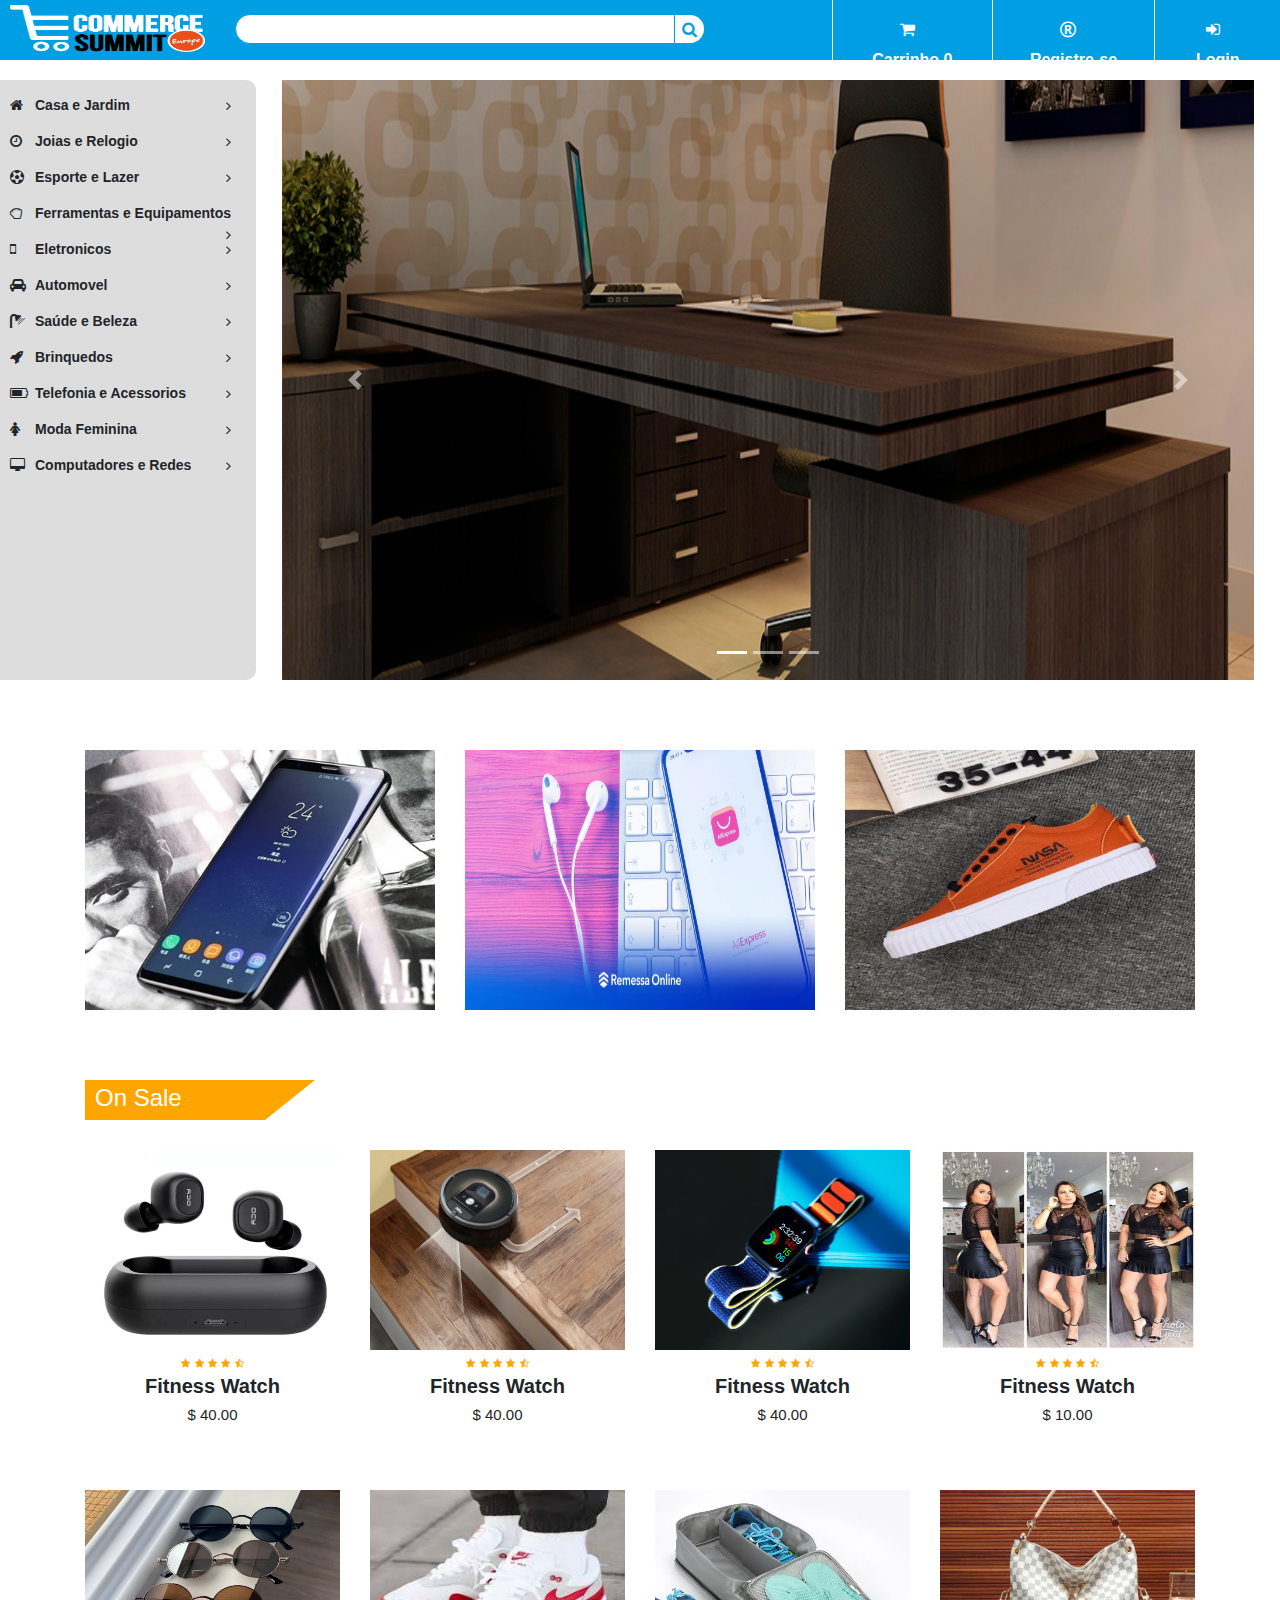
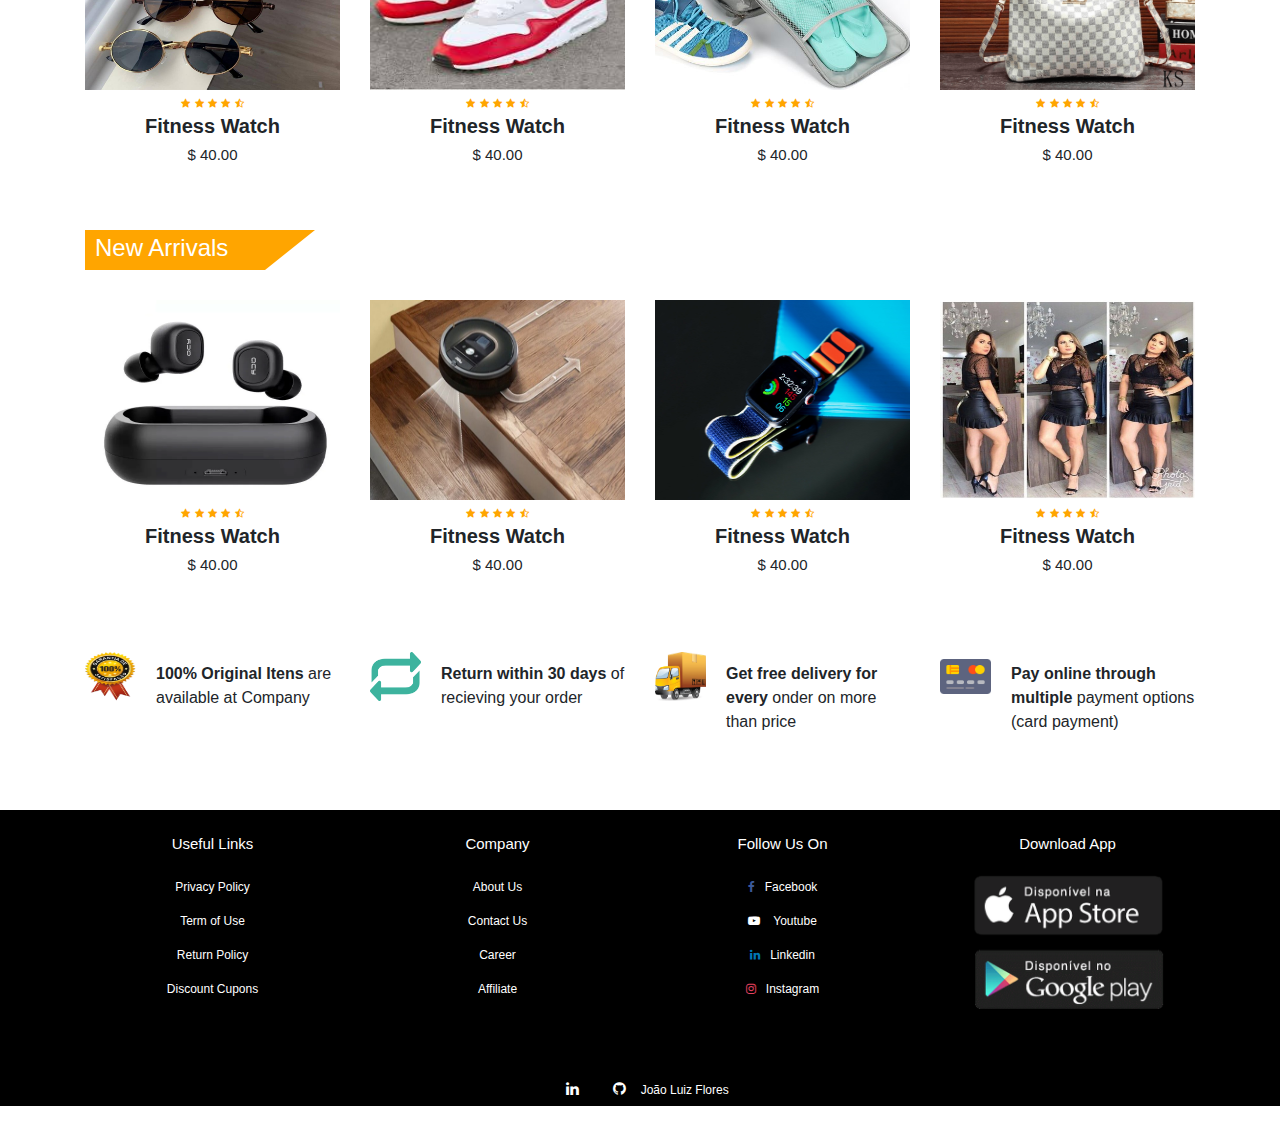
==== commit b70669ee: "convert imagem" ====
--- a/index.html
+++ b/index.html
@@ -207,7 +207,7 @@
             <div class="row">
                 <div class="col-md-3">
                     <div class="product-top">
-                        <img src="assets/img/pro03.webp">
+                        <img src="assets/img/gal09.jpg">
 
                         <div class="overlay-right">
                             <button type="button" class="btn btn-secondaty" title="Quick Shop">
@@ -342,7 +342,7 @@
             <div class="row mt-5">
                 <div class="col-md-3">
                     <div class="product-top">
-                        <img src="assets/img/gale05.jpg">
+                        <img src="assets/img/gal05.jpg">
 
                         <div class="overlay-right">
                             <button type="button" class="btn btn-secondaty" title="Quick Shop">
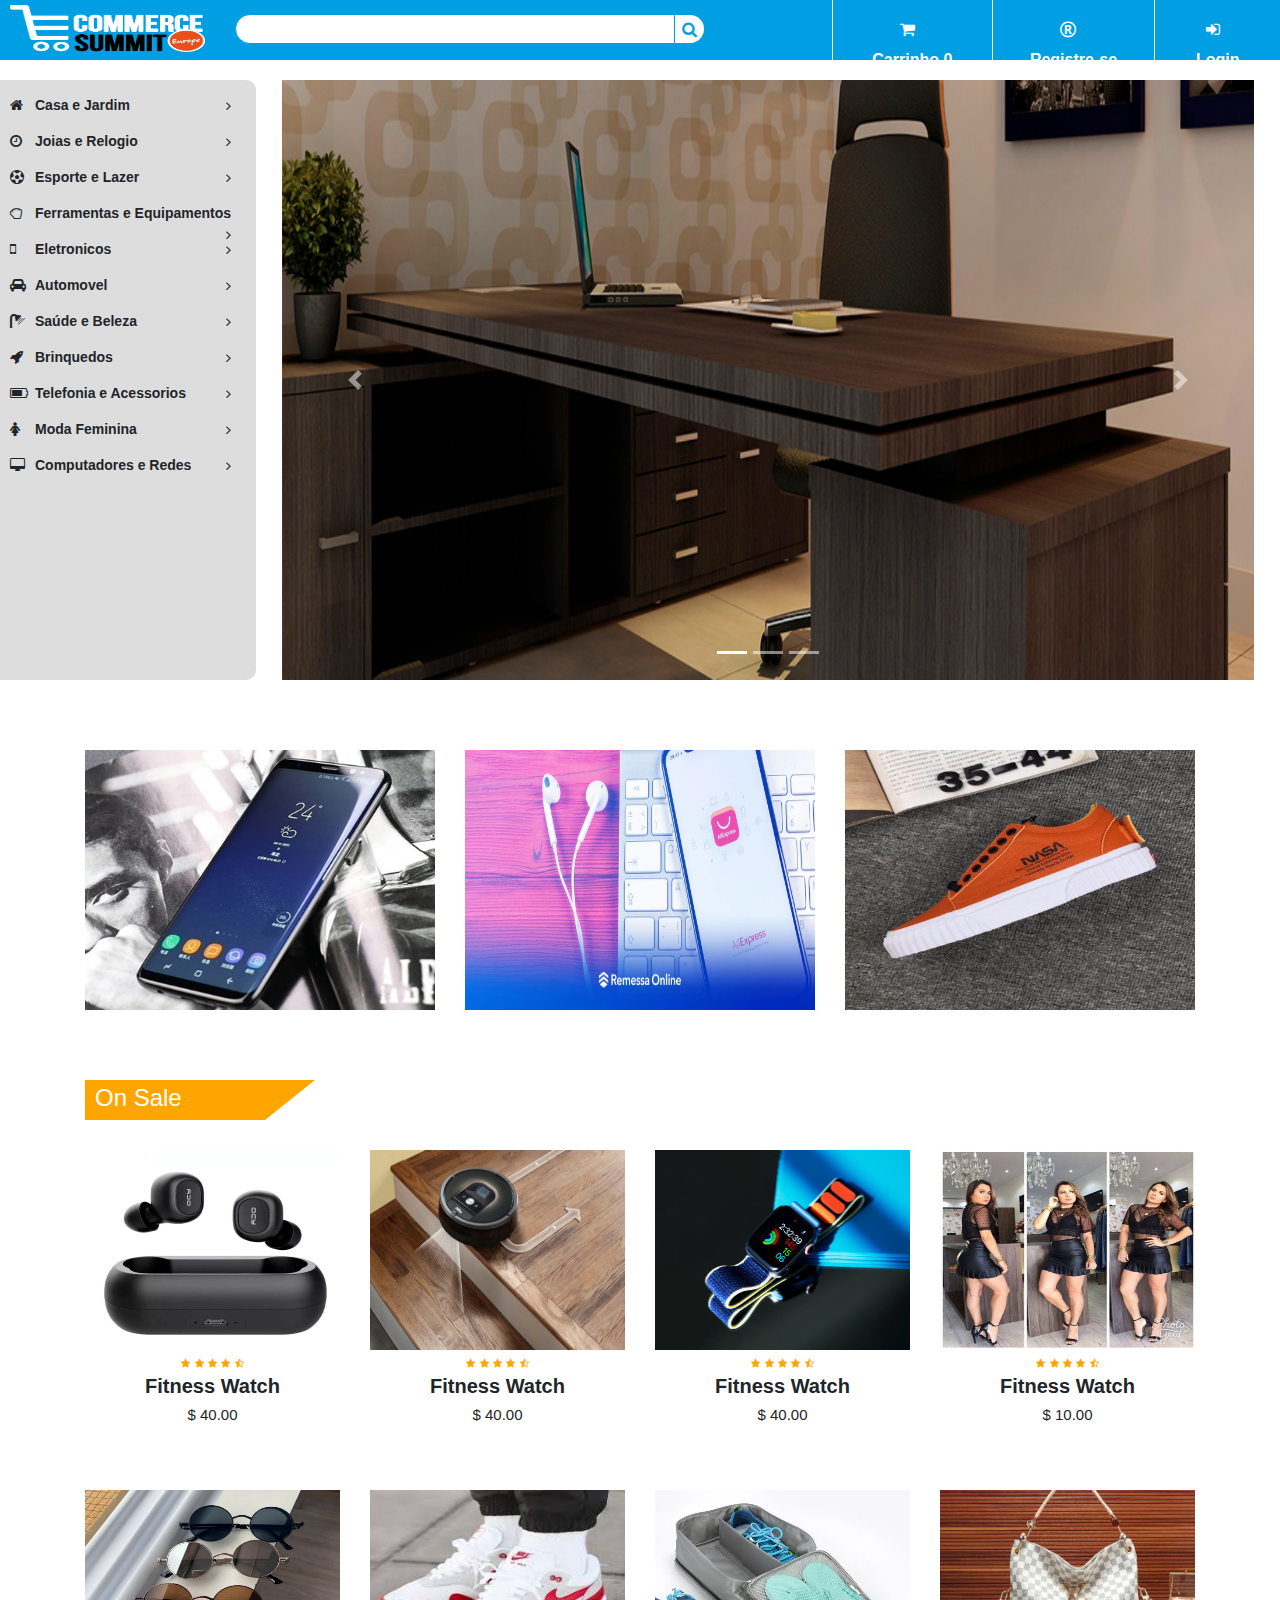
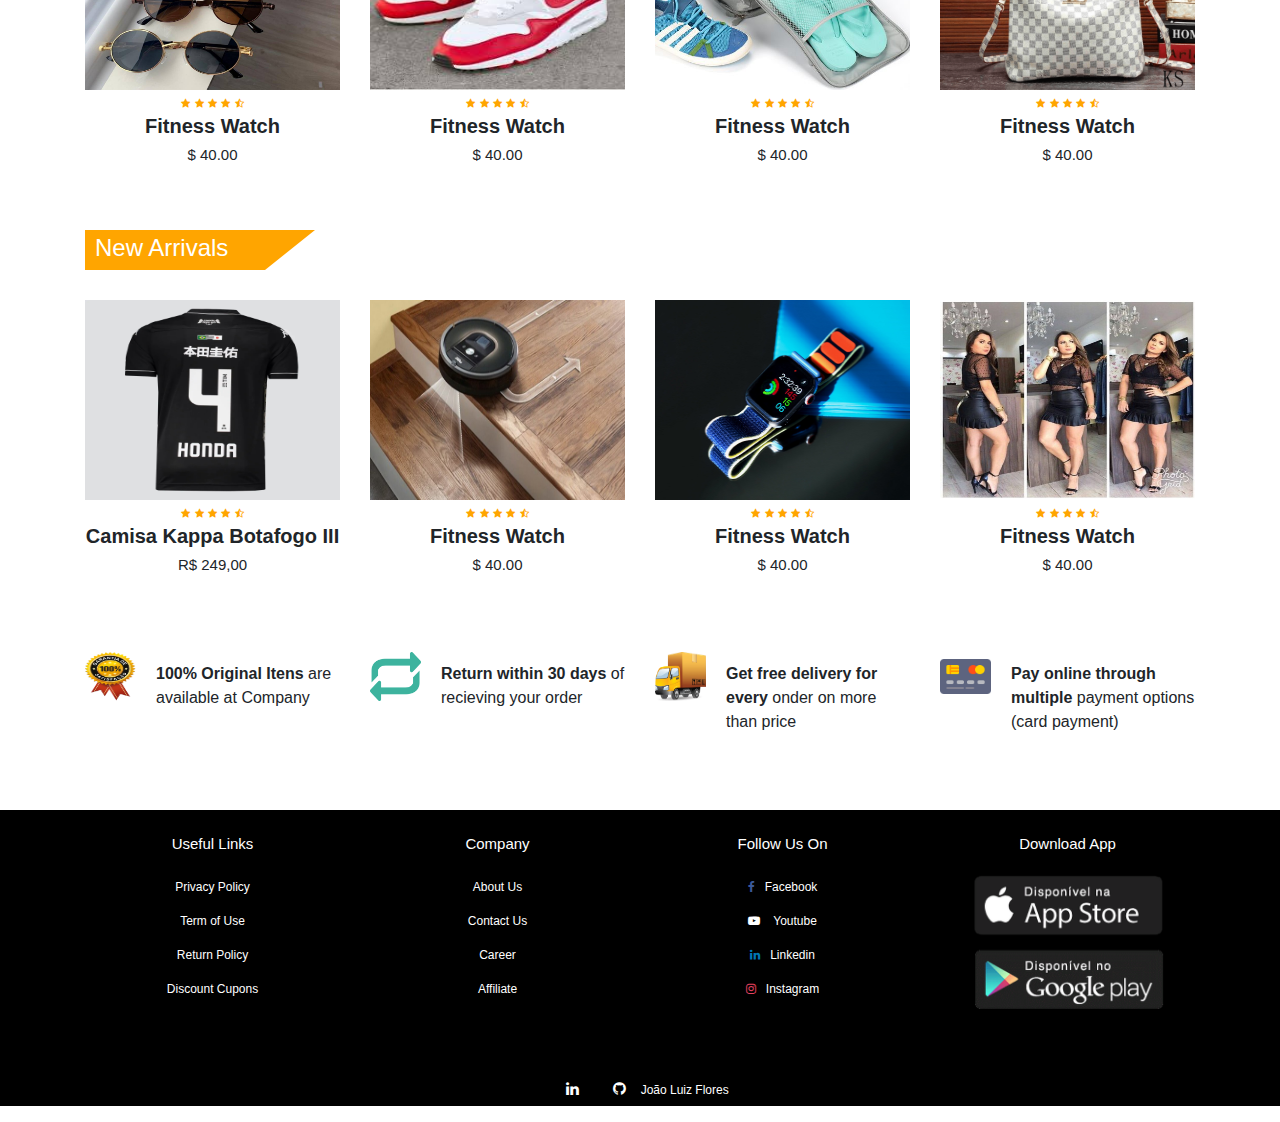
==== commit ab560a96: "envio do carrinho de compras" ====
--- a/index.html
+++ b/index.html
@@ -480,32 +480,32 @@
             <div class="row">
                 <div class="col-md-3">
                     <div class="product-top">
-                        <img src="assets/img/pro03.webp">
-
-                        <div class="overlay-right">
-                            <button type="button" class="btn btn-secondaty" title="Quick Shop">
-                                <i class="fa fa-eye"> </i>
-                            </button>
-
-                            <button type="button" class="btn btn-secondaty" title="Add to Wish-List">
-                                <i class="fa fa-heart-o"> </i>
-                            </button>
-
-                            <button type="button" class="btn btn-secondaty" title="Add to Cart">
-                                <i class="fa fa-shopping-cart"> </i>
-                            </button>
-                        </div>
-                    </div>
-                    
-                    
-                    <div class="product-bottom text-center">
-                        <i class="fa fa-star"></i>
-                        <i class="fa fa-star"></i>
-                        <i class="fa fa-star"></i>
-                        <i class="fa fa-star"></i>
-                        <i class="fa fa-star-half-o"></i>
-                            <h3>Fitness Watch</h3>
-                            <h5>$ 40.00</h5>
+                        <a href="product.html"><img src="assets/img/E-comerce_files/back01_1.jpg"></a>
+
+                        <div class="overlay-right">
+                            <button type="button" class="btn btn-secondaty" title="Quick Shop">
+                                <i class="fa fa-eye"> </i>
+                            </button>
+
+                            <button type="button" class="btn btn-secondaty" title="Add to Wish-List">
+                                <i class="fa fa-heart-o"> </i>
+                            </button>
+
+                            <button type="button" class="btn btn-secondaty add-cart cart-9" title="Add to Cart">
+                                <i class="fa fa-shopping-cart"> </i>
+                            </button>
+                        </div>
+                    </div>
+                    
+                    
+                    <div class="product-bottom text-center">
+                        <i class="fa fa-star"></i>
+                        <i class="fa fa-star"></i>
+                        <i class="fa fa-star"></i>
+                        <i class="fa fa-star"></i>
+                        <i class="fa fa-star-half-o"></i>
+                            <h3>Camisa Kappa Botafogo III</h3>
+                            <h5>R$ 249,00</h5>
                     </div>
 
                 </div>
